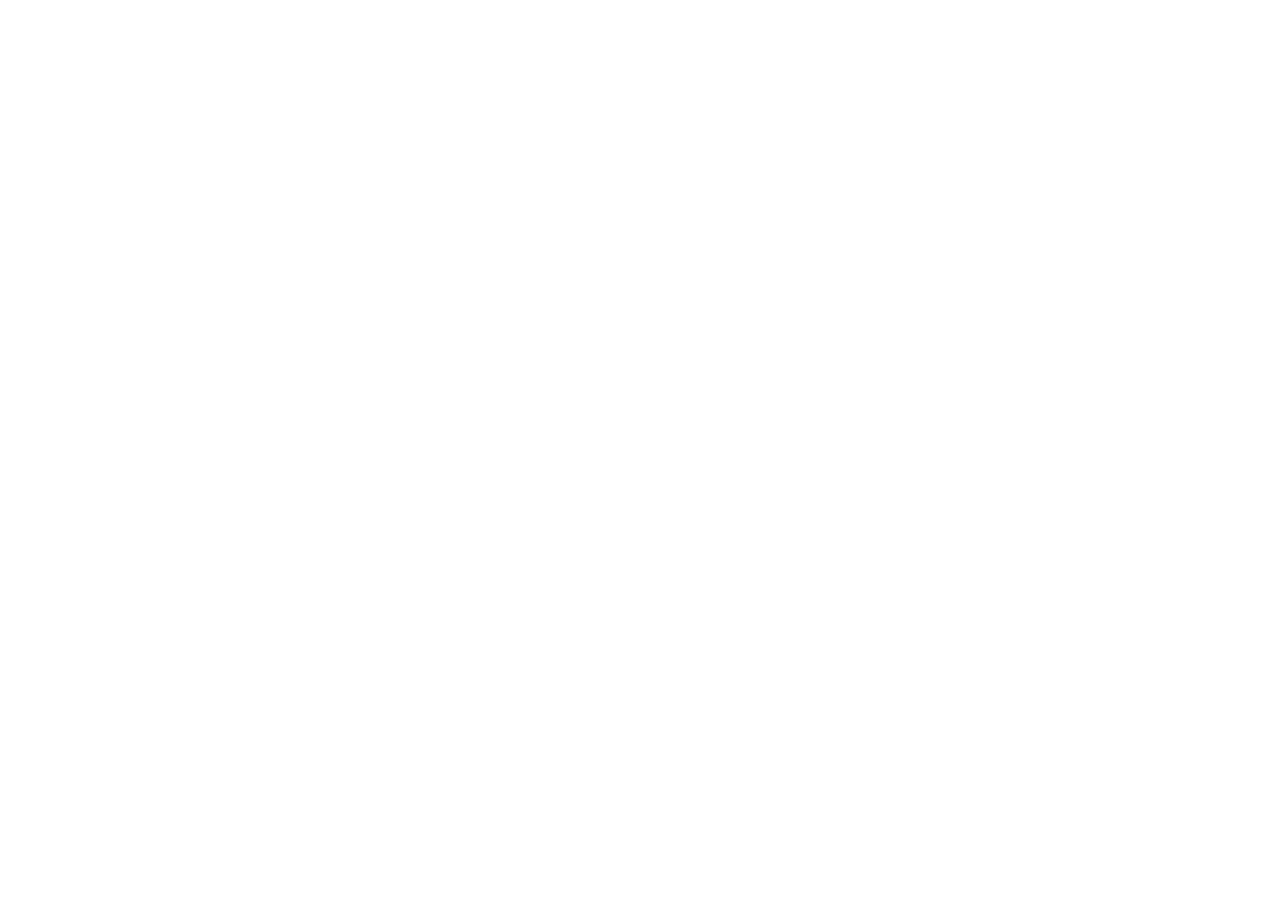
==== html/index.html @ c728246d "Initial commit" ====
<!doctype html>
<html lang="en">
<head>
    <meta charset="UTF-8">
    <meta name="viewport"
          content="width=device-width, user-scalable=no, initial-scale=1.0, maximum-scale=1.0, minimum-scale=1.0">
    <meta http-equiv="X-UA-Compatible" content="ie=edge">
    <link rel="stylesheet" href="../css/reset.css" />
    <link rel="stylesheet" href="../css/style.css" />
    <title>Document</title>
</head>
<body>

</body>
</html>
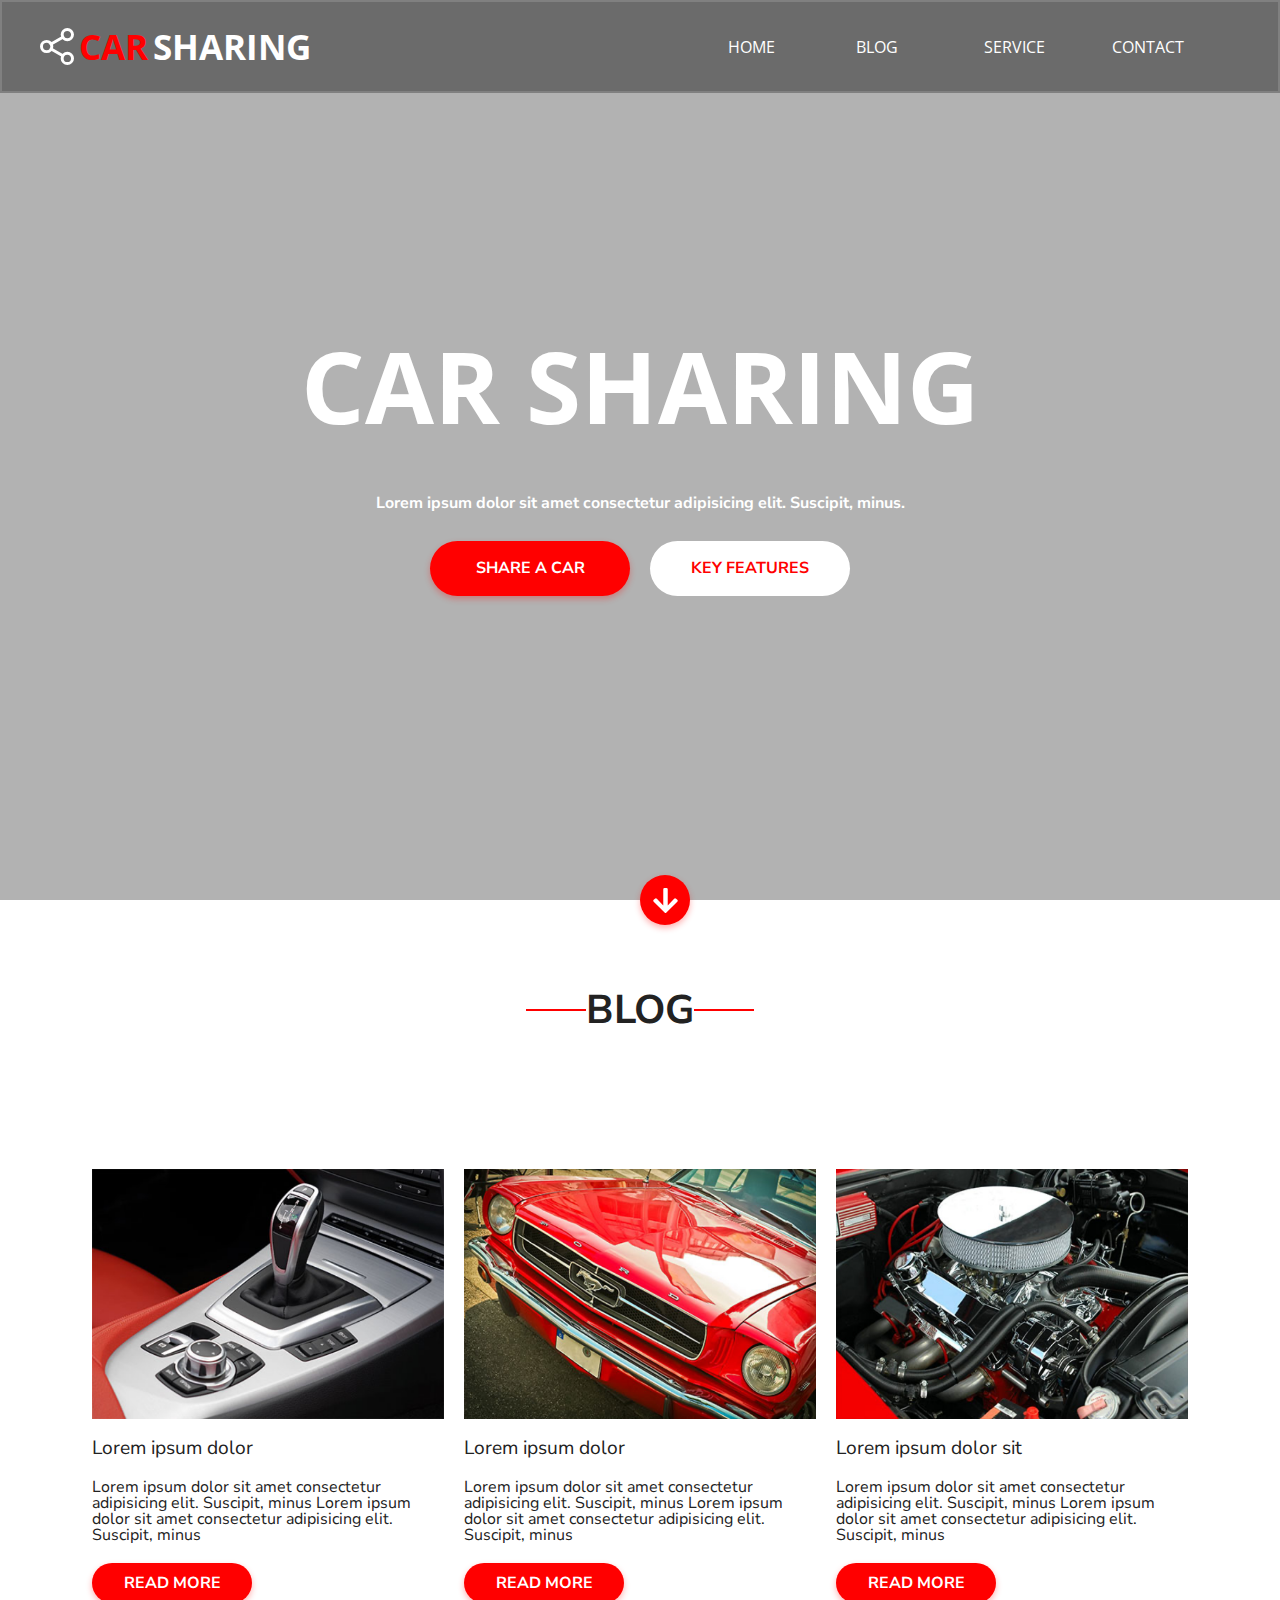
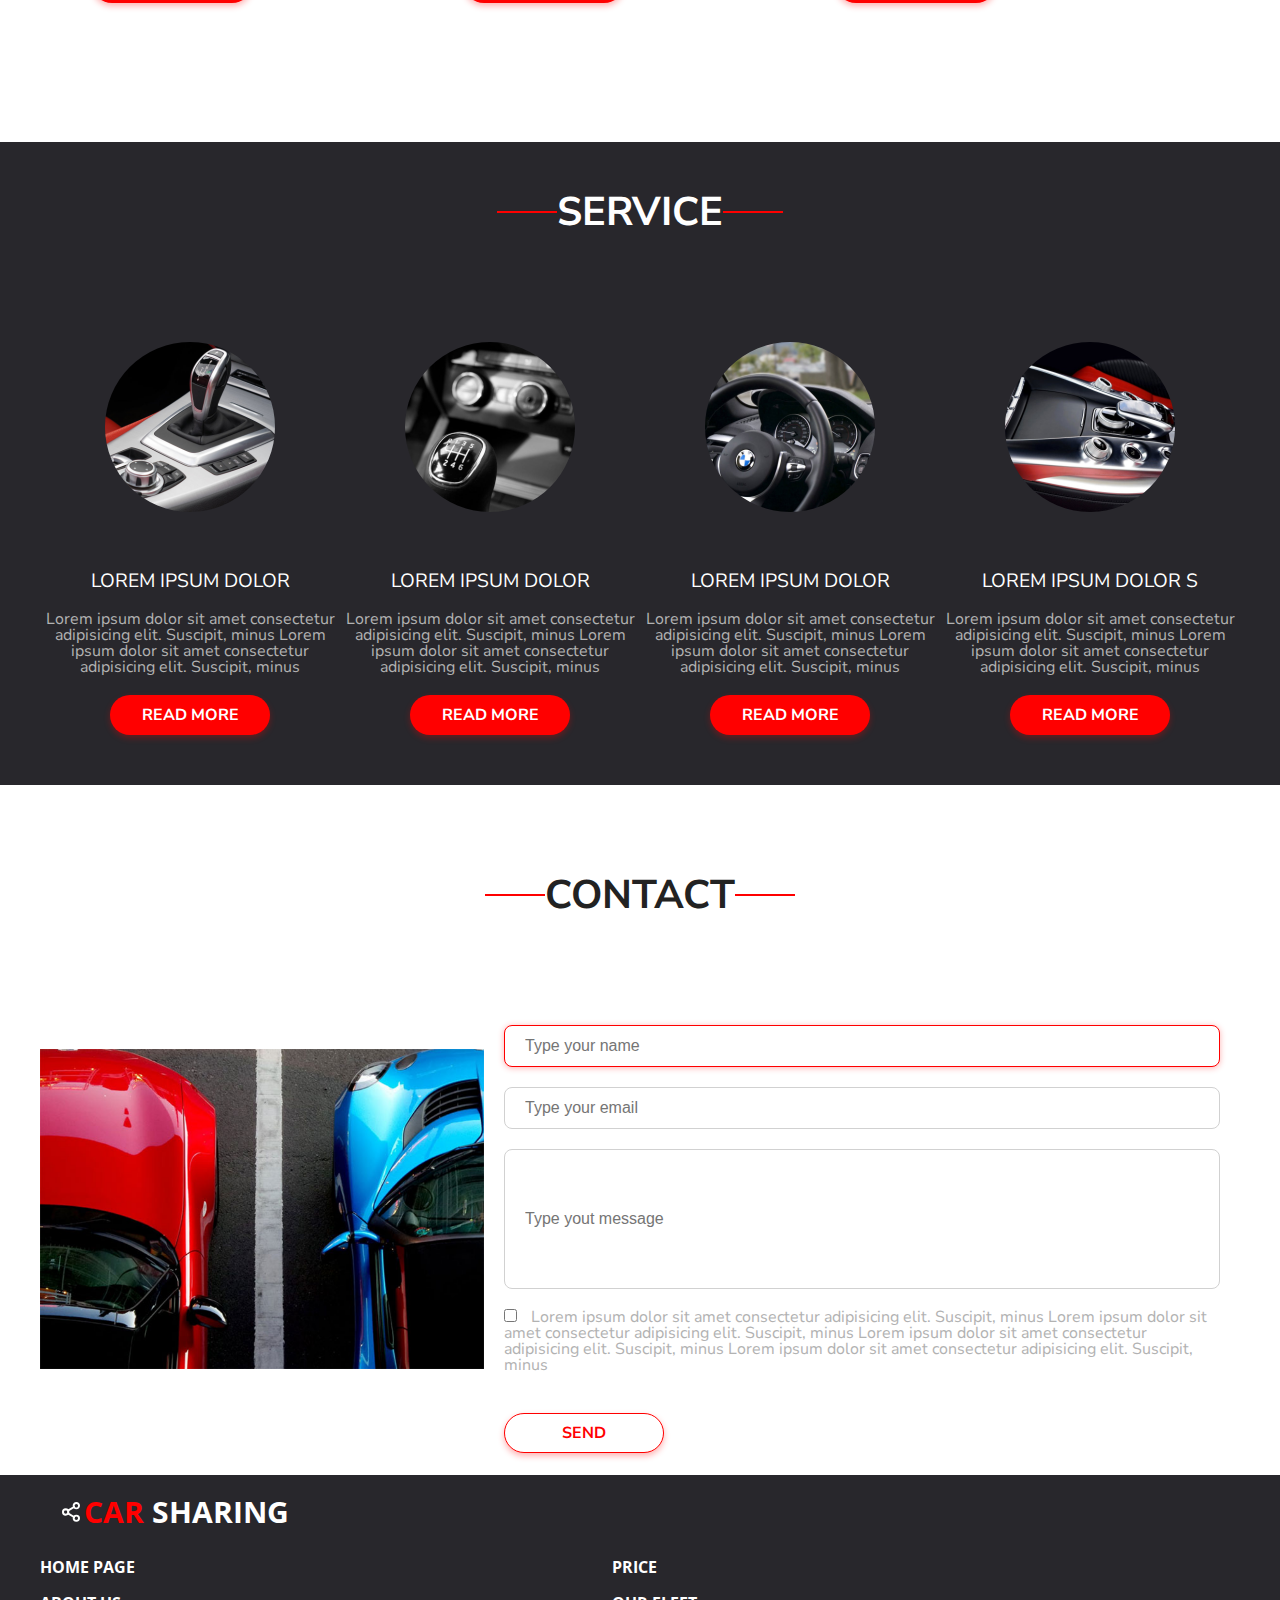
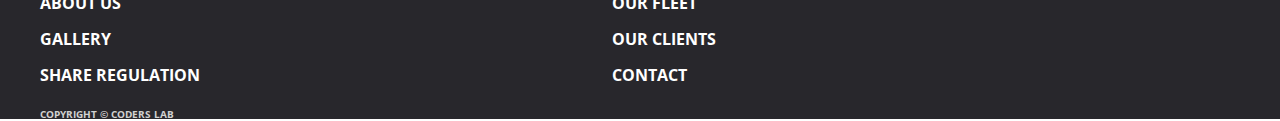
==== commit f373215d: "STRONA1" ====
--- a/html/index.html
+++ b/html/index.html
@@ -8,8 +8,188 @@
     <link rel="stylesheet" href="../css/reset.css" />
     <link rel="stylesheet" href="../css/style.css" />
     <title>Document</title>
+    <link rel="preconnect" href="https://fonts.googleapis.com">
+    <link rel="preconnect" href="https://fonts.gstatic.com" crossorigin>
+    <link href="https://fonts.googleapis.com/css2?family=Nunito+Sans:wght@200&display=swap" rel="stylesheet">
+    <link rel="preconnect" href="https://fonts.googleapis.com">
+    <link rel="preconnect" href="https://fonts.gstatic.com" crossorigin>
+    <link href="https://fonts.googleapis.com/css2?family=Open+Sans:wght@700&display=swap" rel="stylesheet">
+
 </head>
 <body>
+<section class="main">
+<section class="banner">
+    <div class="conteiner">
+    <div class="logoelements">
+    <img class="toplogo" src="../assets/Icon.svg" >
+    <span class="redtext">Car</span><span class="whitetext">Sharing</span>
+        </div>
+    <div class="menuelements">
+    <div class="menu">HOME</div>
+    <div class="menu">BLOG</div>
+    <div class="menu">SERVICE</div>
+    <div class="menu">CONTACT</div>
+    </div>
+    </div>
+</section>
+    <section class="maintext">
+        <div class="maincontent">
+    <h1 class="h1main">Car sharing</h1>
+    <p class="mainp"> Lorem ipsum dolor sit amet consectetur adipisicing elit. Suscipit, minus.
+    </p>
+        <div class="bnt">
+    <a class="bnt1" href="" >Share a car</a>
+    <a class="bnt2" href="" >key features</a>
+        </div>
+        </div>
+    </section>
+    <div class="arrowdiv">
+        <img class="arrow" src="../assets/Icon Arrow Down.svg">
+    </div>
+</section>
+
+<section class="blog">
+    <div class="blogline">
+        <div class="line"></div>
+        <h1 class="h1blog">BLOG</h1>
+        <div class="line"></div>
+    </div>
+    <div class="blogtexts">
+     <div class="blogtext">
+      <img class="blogimg" src="../assets/photo1@2x.png">
+
+        <h2>Lorem ipsum dolor</h2>
+        <p class="blogp">Lorem ipsum dolor sit amet consectetur adipisicing elit. Suscipit, minus
+            Lorem ipsum dolor sit amet consectetur adipisicing elit. Suscipit, minus</p>
+        <a class="bnt3" href="" >Read more</a>
+        </div>
+        <div class="blogtext">
+     <img class="blogimg"  src="../assets/photo2@2x.png">
+
+        <h2>Lorem ipsum dolor</h2>
+        <p class="blogp">Lorem ipsum dolor sit amet consectetur adipisicing elit. Suscipit, minus
+            Lorem ipsum dolor sit amet consectetur adipisicing elit. Suscipit, minus</p>
+        <a class="bnt3" href="" >Read more</a>
+     </div>
+     <div class="blogtext">
+      <img class="blogimg"  src="../assets/photo3@2x.png">
+
+        <h2>Lorem ipsum dolor sit </h2>
+        <p class="blogp">Lorem ipsum dolor sit amet consectetur adipisicing elit. Suscipit, minus
+            Lorem ipsum dolor sit amet consectetur adipisicing elit. Suscipit, minus</p>
+        <a class="bnt3" href="" >Read more</a>
+
+     </div>
+    </div>
+</section>
+<section class="service">
+    <div class="servicediv">
+        <div class="serviceline">
+          <div class="line"></div>
+          <h1 class="h1service">SERVICE</h1>
+          <div class="line"></div>
+        </div>
+        <div class="servicetexts conteiner">
+            <div class="servicetext">
+                <img class="serviceimg" src="../assets/mini1@2x.png">
+                 <h2 class="h2service">Lorem ipsum dolor </h2>
+                 <p class="pservice">Lorem ipsum dolor sit amet consectetur adipisicing elit. Suscipit, minus Lorem ipsum dolor sit amet consectetur adipisicing elit. Suscipit, minus</p>
+                <a class="bnt4" href="" >Read more</a>
+            </div>
+            <div class="servicetext">
+                 <img class="serviceimg" src="../assets/mini2@2x.png">
+                <h2 class="h2service">Lorem ipsum dolor </h2>
+                <p class="pservice">Lorem ipsum dolor sit amet consectetur adipisicing elit. Suscipit, minus
+                Lorem ipsum dolor sit amet consectetur adipisicing elit. Suscipit, minus</p>
+                <a class="bnt4" href="" >Read more</a>
+            </div>
+            <div class="servicetext">
+                 <img class="serviceimg" src="../assets/mini3@2x.png">
+                 <h2 class="h2service">Lorem ipsum dolor </h2>
+                 <p class="pservice">Lorem ipsum dolor sit amet consectetur adipisicing elit. Suscipit, minus
+                 Lorem ipsum dolor sit amet consectetur adipisicing elit. Suscipit, minus</p>
+                 <a class="bnt4" href="" >Read more</a>
+            </div>
+            <div class="servicetext">
+                <img class="serviceimg" src="../assets/mini4@2x.png">
+
+                <h2 class="h2service">Lorem ipsum dolor s</h2>
+                <p class="pservice">Lorem ipsum dolor sit amet consectetur adipisicing elit. Suscipit, minus
+                 Lorem ipsum dolor sit amet consectetur adipisicing elit. Suscipit, minus</p>
+                <a class="bnt4" href="" >Read more</a>
+            </div>
+        </div>
+    </div>
+
+
+</section>
+<section class="contact conteiner">
+
+         <div class="contactline">
+             <div class="line"></div>
+             <h1 class="h1contact">CONTACT</h1>
+                <div class="line"></div>
+         </div>
+    <div class="form">
+        <img class="cars" src="../assets/Form Photo@2x.png">
+        <form action="">
+            <div class="form_inputs">
+
+                    <label>
+                    <input class="name" type="text" placeholder="Type your name"/>
+                     </label>
+
+
+                     <label>
+                    <input class="email" type="email" placeholder="Type your email"/>
+
+                    </label>
+
+                    <label >
+                    <input class="message" type="text" placeholder="Type yout message"/>
+                    </label>
+
+
+                    <label>
+                    <input class="checkbox" type="checkbox">
+                        <span class="formspan">Lorem ipsum dolor sit amet consectetur adipisicing elit. Suscipit, minus
+                            Lorem ipsum dolor sit amet consectetur adipisicing elit. Suscipit, minus Lorem ipsum dolor sit amet
+                            consectetur adipisicing elit. Suscipit, minus
+                            Lorem ipsum dolor sit amet consectetur adipisicing elit. Suscipit, minus</span>
+
+                 </label>
+            </div>
+                             <div class="last">
+                              <button class="bnt5">SEND</button>
+
+                             </div>
+
+         </form>
+    </div>
+</section>
+<footer>
+    <div class="conteiner">
+    <div class="footerdiv">
+        <div class="topfooter" >
+            <img src="../assets/Logo Footer.svg">
+            <span class="redtextfooter">Car</span><span class="whitetextfooter">Sharing</span>
+        </div>
+    <div class="info">
+            <p class="pinfo">Home page</p>
+            <p class="pinfo">about us</p>
+            <p class="pinfo">gallery</p>
+            <p class="pinfo">share regulation</p>
+            <p class="pinfo">price</p>
+            <p class="pinfo">our fleet</p>
+            <p class="pinfo">our clients</p>
+            <p class="pinfo">contact</p>
+    </div>
+    </div>
+    <div class="copyright">
+        <p class="pcopyright">Copyright © Coders Lab</p>
+    </div>
+    </div>
+</footer>
 
 </body>
 </html>--- a/css/style.css
+++ b/css/style.css
@@ -0,0 +1,476 @@
+*{
+    box-sizing: border-box;
+    margin: 0;
+    padding: 0;
+
+}
+
+.main{
+    position: relative;
+    width: 100%;
+    height:100vh ;
+    background-position: center;
+    background-repeat: no-repeat;
+    background-size:cover;
+    background-image: url("../assets/Image@2x.png");
+
+    color: white;
+
+}
+.main:before{
+    content:"";
+    position: absolute;
+    top:0;
+    left:0;
+    width: 100%;
+    height: 100%;
+    background-color:#0000004d;
+
+}
+
+.maintext{
+    display: flex;
+    flex-direction: column;
+    width: 100%;
+    height: 100%;
+    align-items: center;
+    justify-content: center;
+
+
+
+}
+.maincontent{
+    display: flex;
+    flex-direction: column;
+    justify-content: center;
+    align-items: center;
+    z-index: 1;
+}
+
+.banner{
+    position: absolute;
+
+    width: 100% ;
+    height: 93px ;
+    display: flex;
+    align-items: center;
+    background-color: #00000066 ;
+    border: 2px solid grey;
+
+}
+
+.conteiner{
+    max-width: 1200px;
+    margin: 0 auto;
+    width: 100%;
+
+}
+
+.banner .conteiner{
+    display: flex;
+    align-items: center;
+    justify-content: space-between;
+}
+.menu{
+    display: flex;
+    width: 128px;
+    height: 88px;
+    text-transform: uppercase;
+    font-family: 'Open Sans', sans-serif;
+    align-items: center;
+    }
+.menuelements{
+    display: flex;
+
+}
+.logoelements{
+    display: flex;
+    align-items: center;
+
+}
+
+.redtext , .whitetext{
+    font-family: 'Open Sans', sans-serif;
+    text-transform: uppercase;
+    font-size: 35px;
+    font-weight: bold;
+    }
+
+.redtext{
+    padding: 5px;
+    color: red;
+}
+
+.h1main{
+
+   font-family: 'Open Sans', sans-serif;
+    font-size: 100px;
+    font-weight: bolder;
+    text-transform: uppercase;
+    padding: 30px;
+}
+
+.mainp{
+    font-family: 'Nunito Sans', sans-serif;
+    padding: 30px;
+    font-weight: bolder;
+}
+
+.bnt1{
+    display: flex;
+    width:200px ;
+    height: 55px;
+    border-radius: 60px;
+    background-color:#FF0000 ;
+    color: white;
+    text-transform: uppercase;
+    font-family: 'Nunito Sans', sans-serif;
+    font-weight: bolder;
+    text-decoration: none  ;
+    justify-content: center;
+    align-items: center;
+    box-shadow: 0px 3px 6px #FF00004D;
+
+}
+
+.bnt2{
+    display: flex;
+    width:200px ;
+    height: 55px;
+    border-radius: 60px;
+    background-color:#FFFFFF ;
+    color: #FF0000;
+    text-transform: uppercase;
+    font-family: 'Nunito Sans', sans-serif;
+    font-weight: bolder;
+    text-decoration: none  ;
+    justify-content: center;
+    align-items: center;
+    margin-left:20px  ;
+}
+
+
+
+
+.bnt{
+    display: flex;
+    flex-direction: row;
+    justify-content: center;
+}
+
+.blog{
+
+    width: 100%;
+
+
+}
+.blogtexts{
+    display: flex;
+    justify-content: center;
+    align-items: center;
+}
+
+.blogtext{
+    display: flex;
+    flex-direction: column;
+    width: 352px;
+    height: 434px;
+    font-family: 'Nunito Sans', sans-serif;
+    margin: 139px 10px;
+
+}
+.blogimg{
+    width: 100%;
+    height: 100%;
+}
+.h1blog {
+    font-family: 'Nunito Sans', sans-serif;
+    font-size: 40px;
+    font-weight: bolder;
+
+}
+
+.bnt3{
+    display: flex;
+    width:160px ;
+    height: 70px;
+    border-radius: 60px;
+    background-color:#FF0000 ;
+    color: white;
+    text-transform: uppercase;
+    font-family: 'Nunito Sans', sans-serif;
+    font-weight: bolder;
+    text-decoration: none  ;
+    justify-content: center;
+    align-items: center;
+    box-shadow: 0px 3px 6px #FF00004D;
+}
+
+.arrow{
+    width: 50%;
+    height: 50%;
+
+}
+.arrowdiv{
+    position: absolute;
+    display: flex;
+    width: 50px;
+    height: 50px;
+    background-color:#FF0000 ;
+    border-radius: 50%;
+    align-items: center;
+    justify-content: center;
+    left:50% ;
+    bottom: -25px;
+    box-shadow: 0px 3px 6px #FF00004D;
+
+}
+.blogp{
+    padding-bottom:20px ;
+    padding-top: 20px;
+}
+h2{
+    padding-top:20px ;
+    font-size: larger;
+}
+.line{
+    background-color: #FF0000;
+    width: 60px;
+    height: 2px;
+
+}
+.blogline{
+    display: flex;
+    flex-direction: row;
+    justify-content: center;
+    align-items: center;
+    margin-top:90px ;
+}
+
+
+.service{
+    display: flex;
+    width: 100%;
+    height: 643px;
+    background-color:#28272C ;
+    color: #FFFFFF;
+    font-family: 'Nunito Sans', sans-serif;
+    justify-content: center;
+    align-items: center;
+
+
+
+}
+.servicediv{
+
+    display: flex;
+    align-items: center;
+    justify-content: center;
+    flex-direction: column;
+}
+
+
+.serviceimg{
+    width: 170px;
+    height: 170px;
+    margin: 20px;
+
+ }
+
+.h2service{
+    margin: 20px;
+    text-transform: uppercase;
+}
+.pservice{
+    color: #B2B2B2;
+    text-align: center;
+
+}
+
+.servicetexts{
+    display: flex;
+    align-items: center;
+    margin-bottom: 100px;
+    justify-content: space-between;
+
+}
+
+
+.servicetext{
+    display: flex;
+    justify-content: center;
+    align-items: center;
+    flex-direction: column;
+}
+.h1service {
+    font-family: 'Nunito Sans', sans-serif;
+    font-size: 40px;
+    font-weight: bolder;
+
+}
+.serviceline{
+    display: flex;
+    flex-direction: row;
+    justify-content: center;
+    align-items: center;
+    margin-top:120px ;
+    margin-bottom:90px ;
+}
+
+.bnt4{
+    display: flex;
+    width:160px ;
+    height: 40px;
+    border-radius: 60px;
+    background-color:#FF0000 ;
+    color: white;
+    text-transform: uppercase;
+    font-family: 'Nunito Sans', sans-serif;
+    font-weight: bolder;
+    text-decoration: none  ;
+    justify-content: center;
+    align-items: center;
+    box-shadow: 0px 3px 6px #FF00004D;
+    margin: 20px;
+
+}
+
+.contact{
+    width: 100%;
+    height: 600px;
+
+}
+
+.cars{
+    width: 444px;
+    height: 320px;
+    margin-bottom: 60px;
+}
+.contactline{
+    display: flex;
+    flex-direction: row;
+    justify-content: center;
+    align-items: center;
+    margin-top:90px ;
+    margin-bottom:90px ;
+    font-family: 'Nunito Sans', sans-serif;
+    font-size: 40px;
+    font-weight: bolder;
+
+}
+
+
+.bnt5{
+    display: flex;
+    width:160px ;
+    height: 40px;
+    border-radius: 60px;
+    background-color:#FFFFFF ;
+    border: 1px solid #FF0000 ;
+    color: #FF0000;
+    text-transform: uppercase;
+    font-family: 'Nunito Sans', sans-serif;
+    font-weight: bolder;
+    text-decoration: none  ;
+    justify-content: center;
+    align-items: center;
+    box-shadow: 0px 3px 6px #FF00004D;
+    margin: 20px;
+}
+
+
+.form{
+    display: flex;
+    justify-content: center;
+    align-items: center;
+
+
+}
+.form_inputs{
+    display: flex;
+    flex-direction: column;
+    padding:20px ;
+}
+.name{
+    width: 100%;
+    height: 38px;
+    border:1px solid #FF0000;
+    box-shadow: 0px 1px 6px #FF00004D;
+    border-radius: 8px;
+    padding: 20px;
+    margin-bottom: 20px;
+
+}
+.email{
+    width: 100%;
+    height: 38px;
+    border:1px solid #D1D1D1;
+    border-radius: 8px;
+    padding: 20px;
+    margin-bottom: 20px;
+}
+
+
+.message{
+    width: 100%;
+    height: 140px;
+    border: 1px solid #D1D1D1;
+    border-radius: 8px;
+    padding: 20px;
+    margin-bottom: 20px;
+}
+
+footer{
+    display: flex;
+    width: 100%;
+    background-color:#28272C ;
+    color: #FFFFFF;
+    font-family: 'Open Sans', sans-serif;
+    font-weight: bolder;
+    text-transform: uppercase;
+}
+.topfooter{
+    display: flex;
+    align-items: center;
+    font-size: 30px;
+    padding:22px ;
+
+
+}
+.redtextfooter{
+    color: #FF0000;
+    margin-left:4px ;
+}
+.whitetextfooter{
+    margin-left: 8px;
+}
+.info{
+    width:1088px ;
+    height: 160px;
+    display: flex;
+    flex-direction: column;
+    flex-wrap:wrap ;
+
+}
+.pinfo{
+    padding-top: 10px;
+    padding-bottom: 10px;
+}
+
+.pcopyright{
+    font-size: 10px;
+    color: #D1D1D1;
+    ;
+}
+.formspan{
+
+    padding: 10px;
+    color: #B2B2B2;
+    text-align: center;
+    font-family: 'Nunito Sans', sans-serif;
+
+}
+.copyright{
+    display: flex;
+    align-items: flex-end;
+}